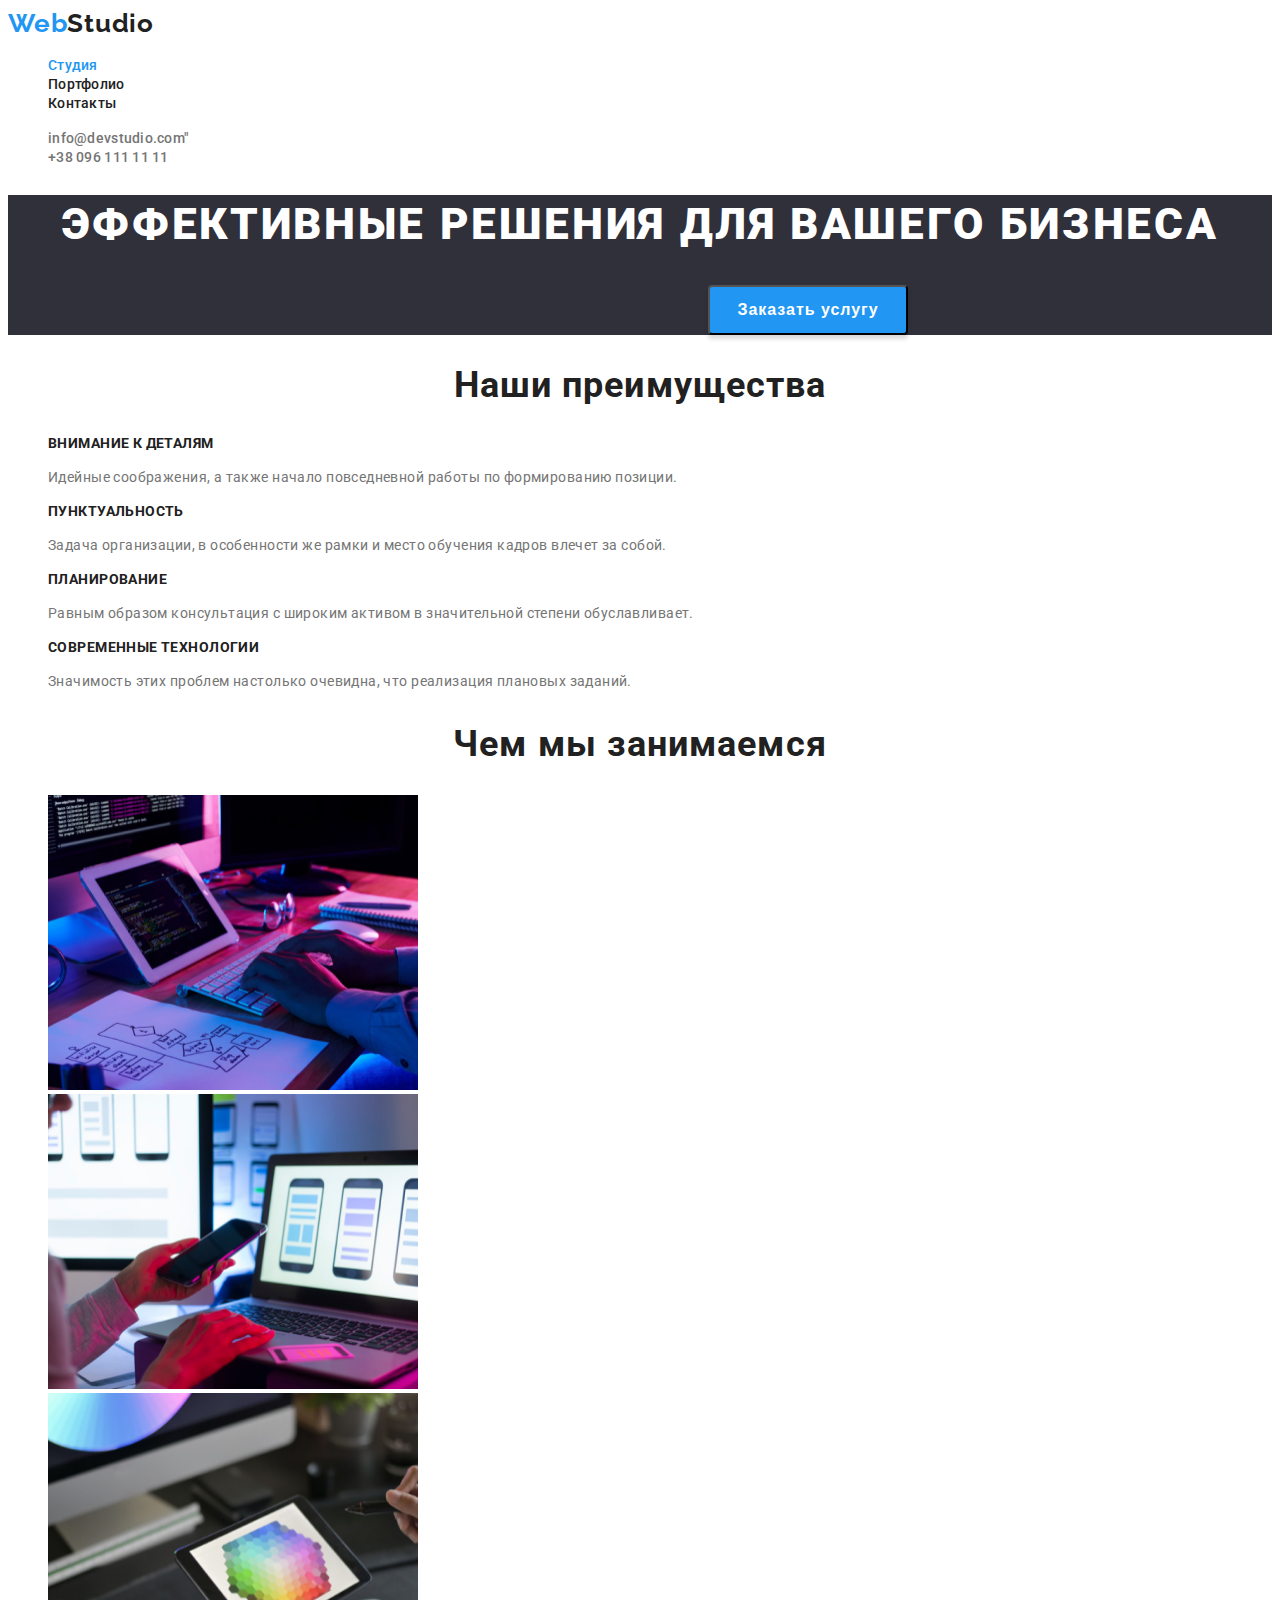
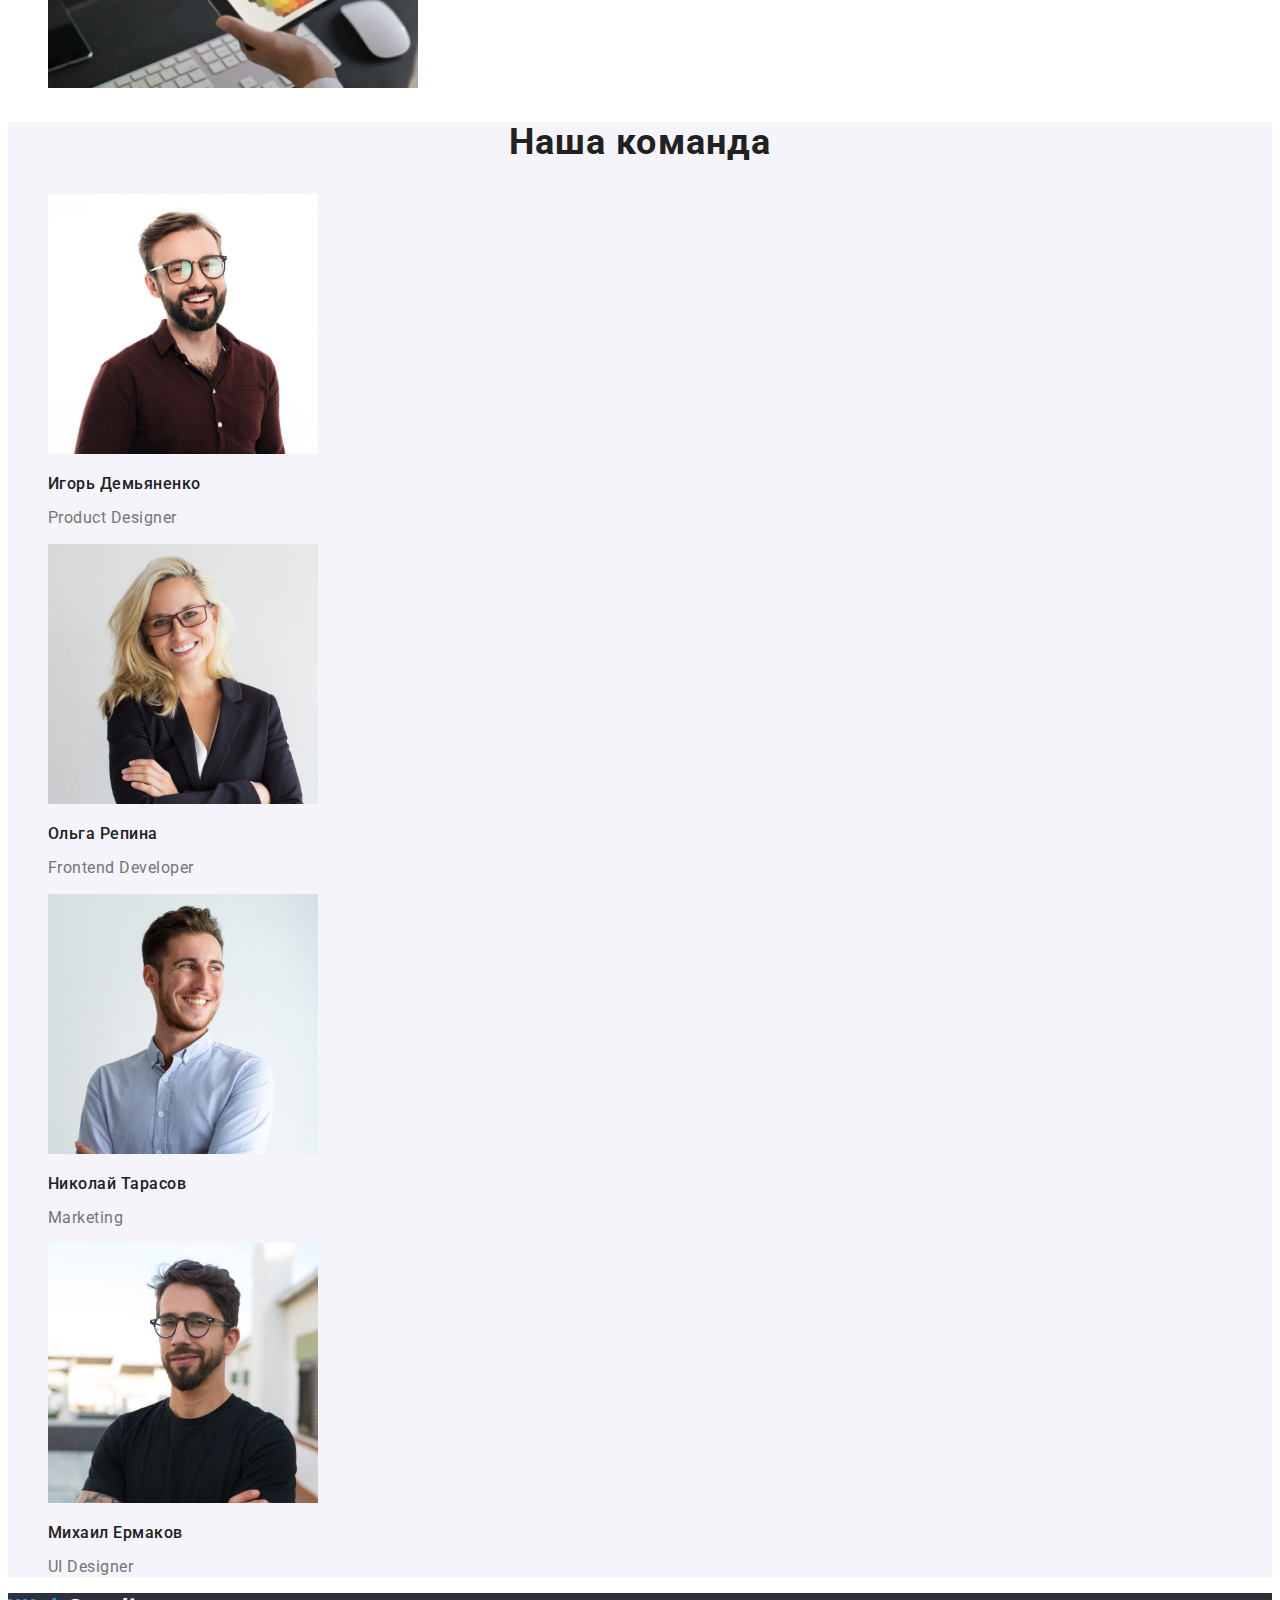
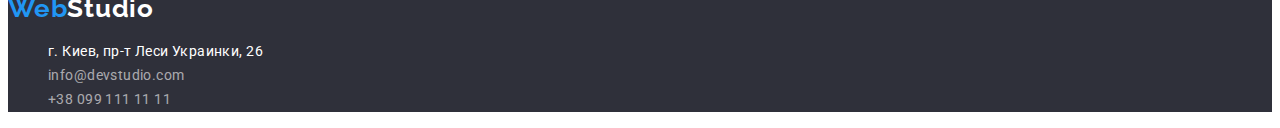
==== index.html @ 66d61d58 "first" ====
<!DOCTYPE html>
<html lang="ru">
<head>
    <meta charset="UTF-8">
    <meta http-equiv="X-UA-Compatible" content="IE=edge">
    <meta name="viewport" content="width=device-width, initial-scale=1.0">
    <title>Document</title>
    <link rel="preconnect" href="https://fonts.googleapis.com">
    <link rel="preconnect" href="https://fonts.gstatic.com" crossorigin>
    <link href="https://fonts.googleapis.com/css2?family=Raleway:wght@700&family=Roboto:wght@400;500;700;900&display=swap" rel="stylesheet">
    <link rel="stylesheet" href="./css/styles.css">
</head>
<body>
    <header class="header">
        <nav>
          <a class="link" href=""><span class="pre-logo">Web</span><span class="sub-logo">Studio</span></a>      
                 <ul class="list">
                     <li>
                         <a class="header-link link" href="./index.html"><span class="present-page">Студия</span></a>
                        </li>
                     <li>
                         <a class="header-link link" href="./portfolio.html">Портфолио</a>
                        </li>
                     <li>
                         <a class="header-link link" href="">Контакты</a>
                        </li>
                 </ul>
       </nav>
       <ul class="list">
           <li>
              <a class="info-link link" href="mailto:info@devstudio.com">info@devstudio.com"</a>
           </li>
           <li>
              <a class="info-link link" href="tel:+380961111111">+38 096 111 11 11</a>
           </li>
       </ul>
    </header>
    <main>
            <section class="hero">
                <h1 class="hero-title">Эффективные решения для вашего бизнеса</h1>
                <button class="main-button" type="button"><span class="button-text">Заказать услугу</span></button>
            </section>
            <section>
                <h2 class="main-title">Наши преимущества</h2>
                <ul class="list">
                    <li>
                        <h3 class="advantage-title">Внимание к деталям</h3>
                        <p class="advantage">Идейные соображения, а также начало повседневной работы по формированию позиции.</p>
                    </li>
                    <li>
                        <h3 class="advantage-title">Пунктуальность</h3>
                        <p class="advantage">Задача организации, в особенности же рамки и место обучения кадров влечет за собой.</p>
                    </li>
                    <li>
                        <h3 class="advantage-title">Планирование</h3>
                        <p class="advantage">Равным образом консультация с широким активом в значительной степени обуславливает.</p>
                    </li>
                    <li>
                        <h3 class="advantage-title">Современные технологии</h3>
                        <p class="advantage">Значимость этих проблем настолько очевидна, что реализация плановых заданий.</p>
                    </li>
                </ul>
            </section>
            <!--our work-->
            <section>
                <h2 class="main-title">Чем мы занимаемся</h2>
                <ul class="list">
                    <li>
                        <img src="./images/working1.png" alt="Наша робота" width="370" height="295">
                    </li>
                    <li>
                        <img src="./images/working2.png" alt="Наша робота" width="370" height="295">
                    </li>
                    <li>
                        <img src="./images/working3.png" alt="Наша робота" width="370" height="295">
                    </li>
                </ul> 
            </section>
            <!--our team-->
            <section class="team-part">
                <h2 class="main-title">Наша команда</h2>
                <ul class="list">
                    <li>
                        <img src="./images/team1.jpg" alt="Игорь Демьяненко" width="270" height="260">
                        <h3 class="team-title">Игорь Демьяненко</h3>
                        <p class="profession" lang="en">Product Designer</p>
                    </li>
                    <li>
                        <img src="./images/team2.jpg" alt="Ольга Репина"     width="270" height="260">
                        <h3 class="team-title">Ольга Репина</h3>
                        <p class="profession" lang="en">Frontend Developer</p>
                    </li>
                    <li>
                        <img src="./images/team3.jpg" alt="Николай Тарасов"  width="270" height="260">
                        <h3 class="team-title">Николай Тарасов</h3>
                        <p class="profession" lang="en">Marketing</p>
                    </li>
                    <li>
                        <img src="./images/team4.jpg" alt="Михаил Ермаков"   width="270" height="260">
                        <h3 class="team-title">Михаил Ермаков</h3>
                        <p class="profession" lang="en">UI Designer</p>
                    </li>
                </ul>
            </section>
    </main>
    <footer class="footer">
            <a class="link" href=""><span class="pre-logo">Web</span><span class="sub-logo-second">Studio</span></a>
            <address class="address">
                <ul class="list">
                    <li>
                        <a class="address-rout link" href="https://goo.gl/maps/BNxrX4DYjBoTdbWa7" target="_blank"  rel="noopener noreferrer">г. Киев, пр-т Леси Украинки, 26</a>
                    </li>
                    <li>
                        <a class="footer-info link" href="mailto:info@devstudio.com">info@devstudio.com</a>    
                    </li>
                    <li>
                        <a class="footer-info link" href="tel:+380991111111">+38 099 111 11 11</a>   
                    </li>
                </ul>
            </address>
    </footer>
</body>
</html>
---- css/styles.css ----
:root{
    --main-title-color: #ffffff;
    --secondary-title-color: #212121;
    --main-text-color: #757575;
    --accent-color: #2196F3;
}
body{
    font-family: 'Roboto', sans-serif;
}
.pre-logo{
font-family: Raleway;
font-weight: 700;
font-size: 26px;
line-height: 1.19;
letter-spacing: 0.03em;
color: var(--accent-color);
}
.sub-logo{
font-family: Raleway;
font-weight: 700;
font-size: 26px;
line-height: 1.19;
letter-spacing: 0.03em;
color: var(--secondary-title-color);
}
.sub-logo-second{
font-family: Raleway;
font-weight: 700;
font-size: 26px;
line-height: 1.19;
letter-spacing: 0.03em;
color: #ffffff;
}
.list{
    list-style: none;
}
.link{
    text-decoration: none;
}
.present-page{
    font-weight: 500;
    font-size: 14px;
    line-height: 1.14;
    letter-spacing: 0.02em;
    color: var(--accent-color);
}
.header-link{
font-weight: 500;
font-size: 14px;
line-height: 1.14;
letter-spacing: 0.02em;
color:var(--secondary-title-color);
}
.header-link:hover, 
.header-link:focus{
    color: var(--accent-color);
}
.info-link{
 color: var(--main-text-color);
 font-weight: 500;
 font-size: 14px;
 line-height: 1.14;
 letter-spacing: 0.02em; 
}
.info-link:hover,
.info-link:focus{
    color: var(--accent-color);
}
.hero{
    background-color: #2F303A;
}
.main-button{
    width: 200px;
    height: 50px;   
    margin-left: 700px;
    margin-right: 700px;    
    background: var(--accent-color);
    box-shadow: 0px 4px 4px rgba(0, 0, 0, 0.15);
    border-radius: 4px;
}
.button-text{
font-weight: 700;
font-size: 16px;
line-height: 1.87;
align-items: center;
text-align: center;
letter-spacing: 0.06em;
color: #ffffff;
}
.hero-title{
text-transform: uppercase;
text-align: center;
font-weight: 900;
font-size: 44px;
line-height: 1.36;
letter-spacing: 0.06em;
color: #FFFFFF;
}
.team-part{
    background-color: #F5F4FA;
}
.main-title{
text-align: center;
font-weight: 700;
font-size: 36px;
line-height: 1.16;
letter-spacing: 0.03em;
color: var(--secondary-title-color);
}
.advantage-title{
font-size: 14px;
line-height: 1.14;
letter-spacing: 0.03em;
text-transform: uppercase;
color: var(--secondary-title-color);
}
.advantage{
font-size: 14px;
line-height: 1.71;
letter-spacing: 0.03em;
color: var(--main-text-color);
}
.team-title{
font-weight: 500;
font-size: 16px;
line-height: 19px;
letter-spacing: 0.03em;
color:var(--secondary-title-color);
}
.profession{
font-size: 16px;
line-height: 1.18;
letter-spacing: 0.03em;
color: var(--main-text-color);
}
.address{
font-style: normal;    
}
.address-rout{
font-size: 14px;
line-height: 1.71;
letter-spacing: 0.03em;
color: #FFFFFF;
}
.footer-info{
font-size: 14px;
line-height: 1.71;
letter-spacing: 0.03em;
color: rgba(255, 255, 255, 0.6);
}
.footer{
    background-color: #2F303A;
}
.portfolio{
    background-color: #E5E5E5;;
}
.project-title{
font-weight: 700;
font-size: 18px;
line-height: 2;
letter-spacing: 0.06em;
color: var(--secondary-title-color);
}
.project-text{
font-size: 16px;
line-height: 1.87;
letter-spacing: 0.03em;
color: var(--main-text-color);
}
.btn
{
    background: #F5F4FA;
    border-radius: 4px;
}
.btn:hover,
.btn:focus{
    color: #FFFFFF;
    background: var(--accent-color);
    box-shadow: 0px 3px 1px rgba(0, 0, 0, 0.1), 0px 1px 2px rgba(0, 0, 0, 0.08), 0px 2px 2px rgba(0, 0, 0, 0.12);
    border-radius: 4px;
}
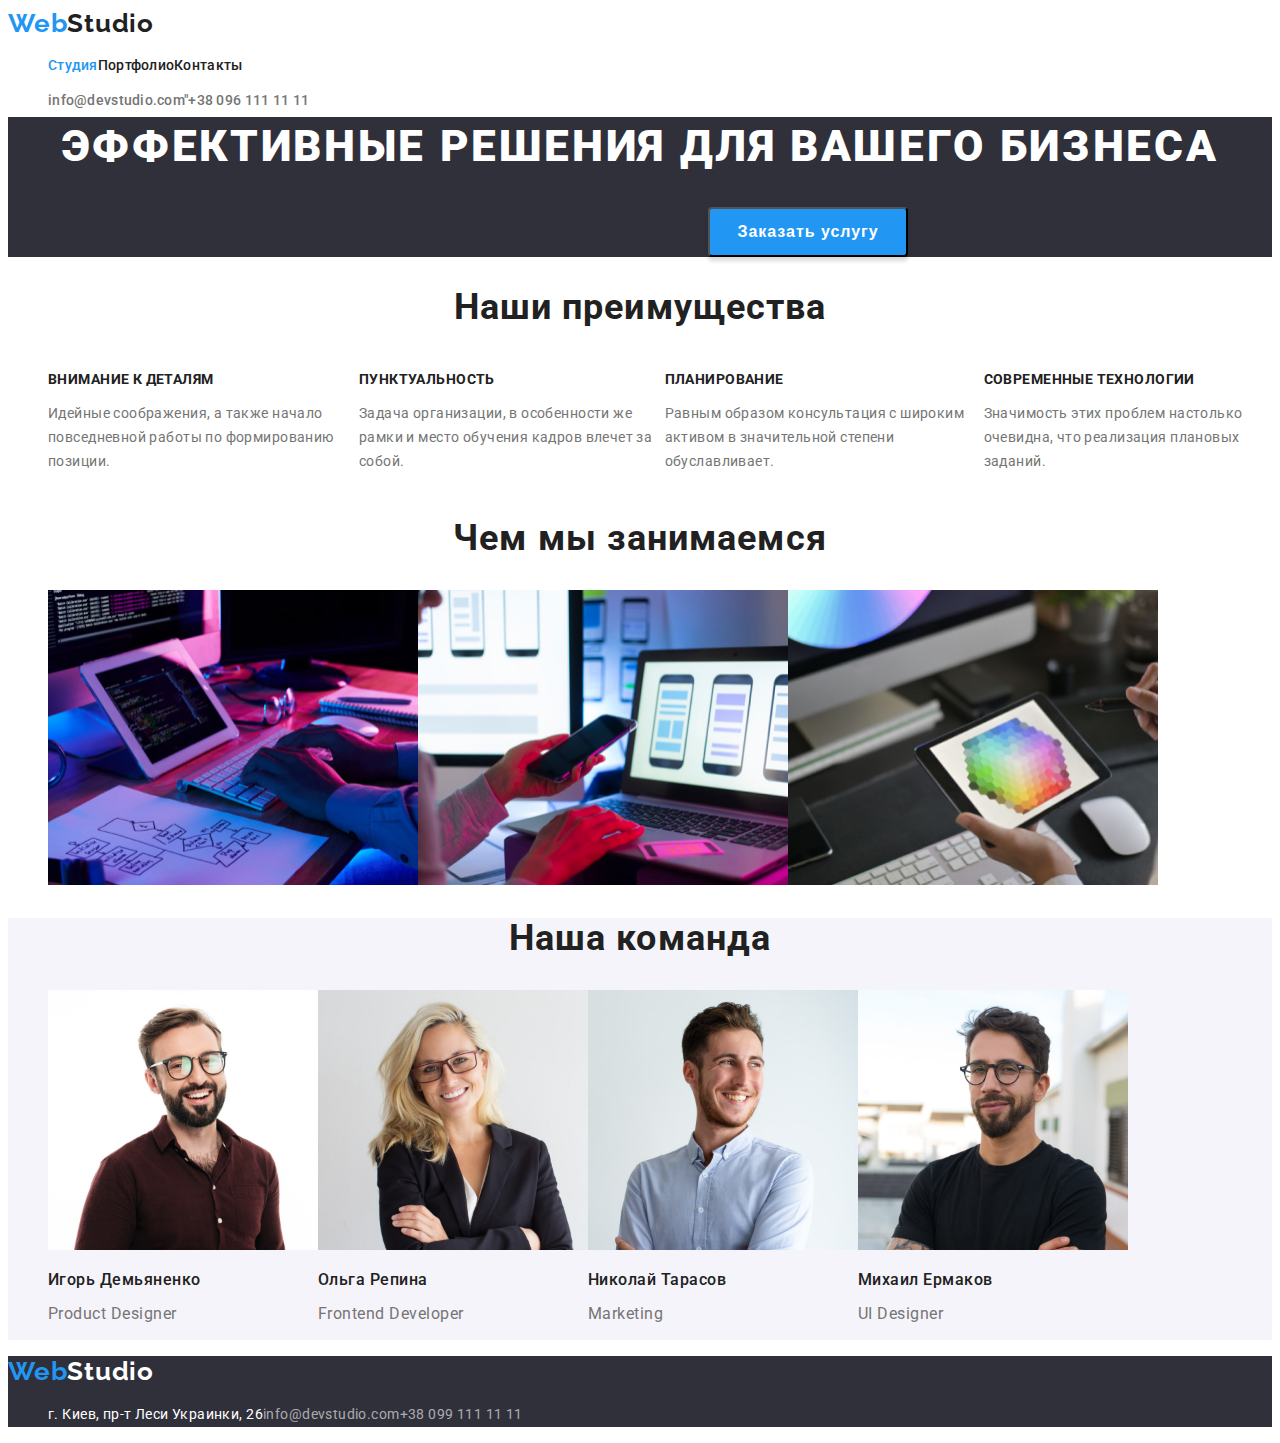
==== commit cde069be: "another one" ====
--- a/index.html
+++ b/index.html
@@ -5,6 +5,7 @@
     <meta http-equiv="X-UA-Compatible" content="IE=edge">
     <meta name="viewport" content="width=device-width, initial-scale=1.0">
     <title>Document</title>
+    <link rel="stylesheet" href="https://cdnjs.cloudflare.com/ajax/libs/modern-normalize/1.1.0/modern-normalize.min.css" integrity="sha512-wpPYUAdjBVSE4KJnH1VR1HeZfpl1ub8YT/NKx4PuQ5NmX2tKuGu6U/JRp5y+Y8XG2tV+wKQpNHVUX03MfMFn9Q==" crossorigin="anonymous" referrerpolicy="no-referrer" />
     <link rel="preconnect" href="https://fonts.googleapis.com">
     <link rel="preconnect" href="https://fonts.gstatic.com" crossorigin>
     <link href="https://fonts.googleapis.com/css2?family=Raleway:wght@700&family=Roboto:wght@400;500;700;900&display=swap" rel="stylesheet">
@@ -13,7 +14,7 @@
 <body>
     <header class="header">
         <nav>
-          <a class="link" href=""><span class="pre-logo">Web</span><span class="sub-logo">Studio</span></a>      
+          <a class="link logo" href=""><span class="pre-logo">Web</span><span class="sub-logo">Studio</span></a>      
                  <ul class="list">
                      <li>
                          <a class="header-link link" href="./index.html"><span class="present-page">Студия</span></a>
--- a/css/styles.css
+++ b/css/styles.css
@@ -4,8 +4,18 @@
     --main-text-color: #757575;
     --accent-color: #2196F3;
 }
+*{
+    box-sizing: border-box;
+}
 body{
     font-family: 'Roboto', sans-serif;
+}
+.header{
+    box-sizing: border-box;
+    width: 1600px;
+    height: 80px;
+}
+.logo{
 }
 .pre-logo{
 font-family: Raleway;
@@ -33,6 +43,7 @@
 }
 .list{
     list-style: none;
+    display: flex;
 }
 .link{
     text-decoration: none;
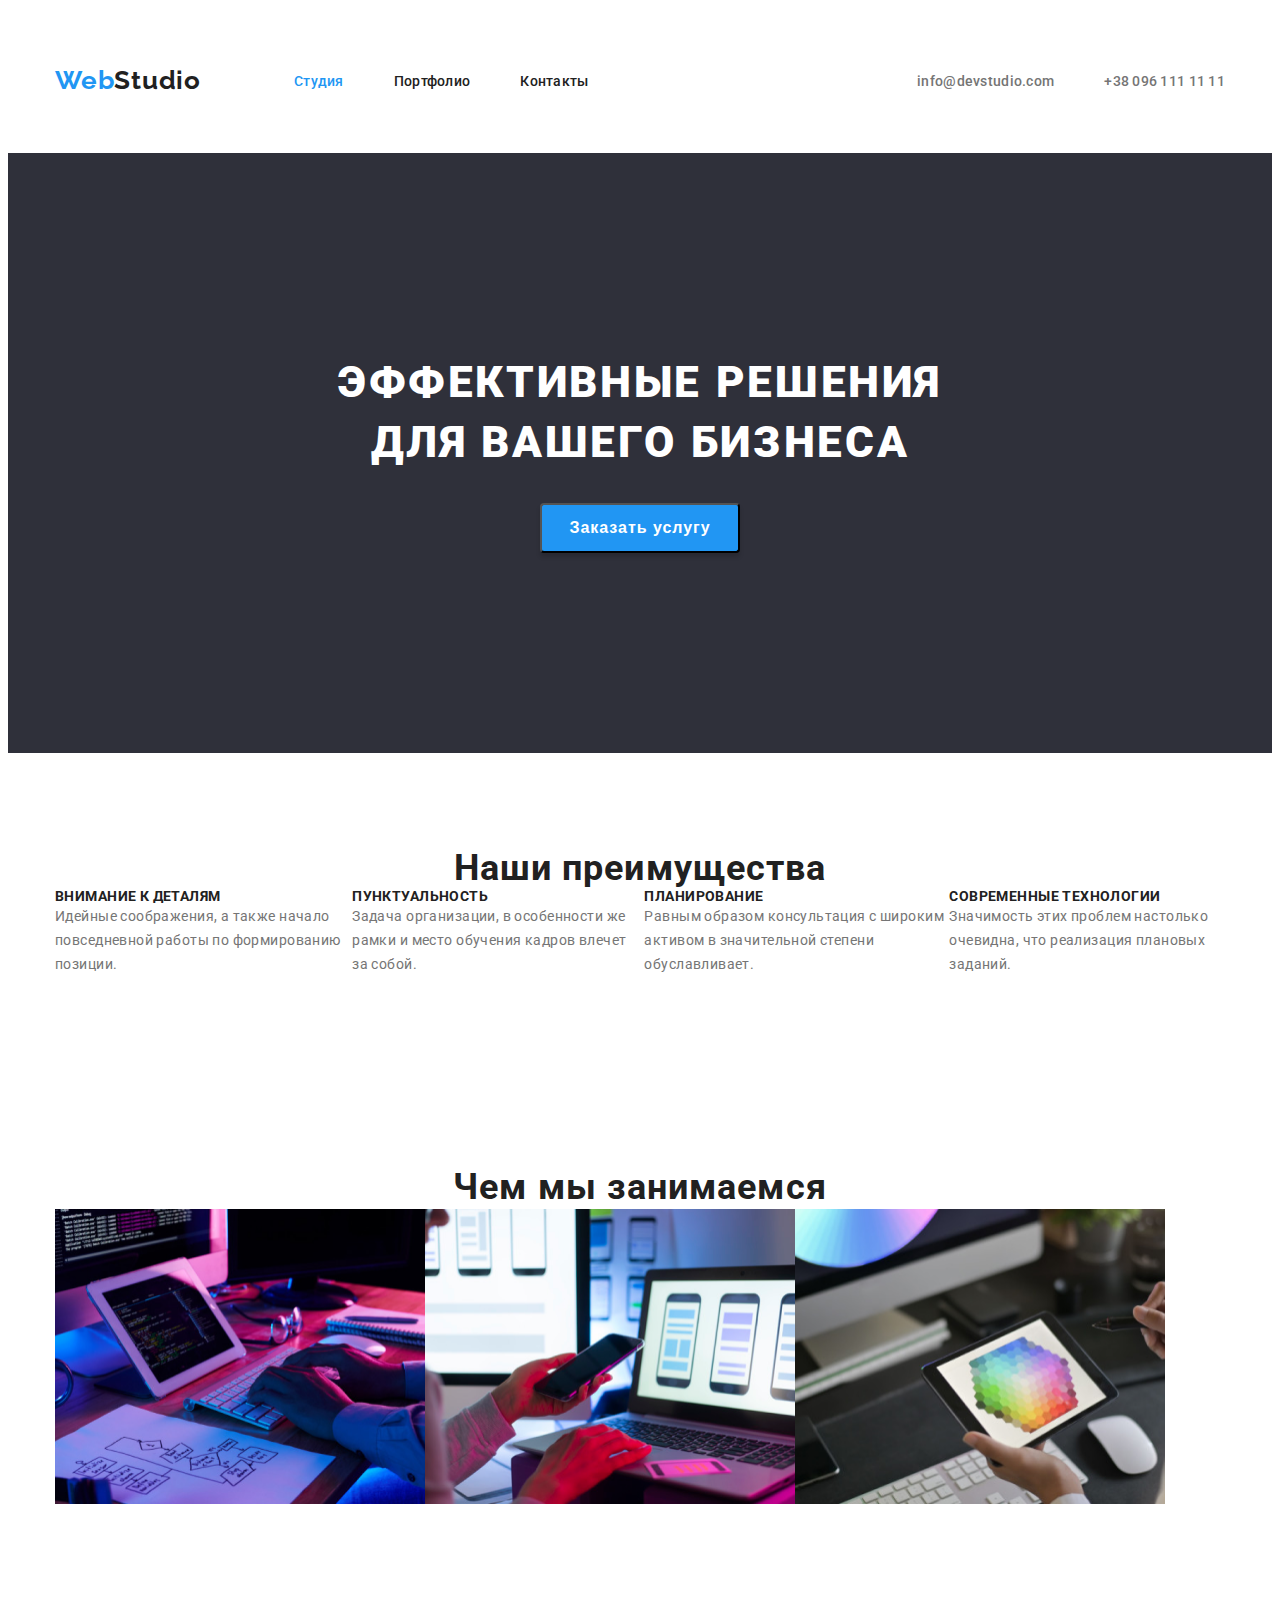
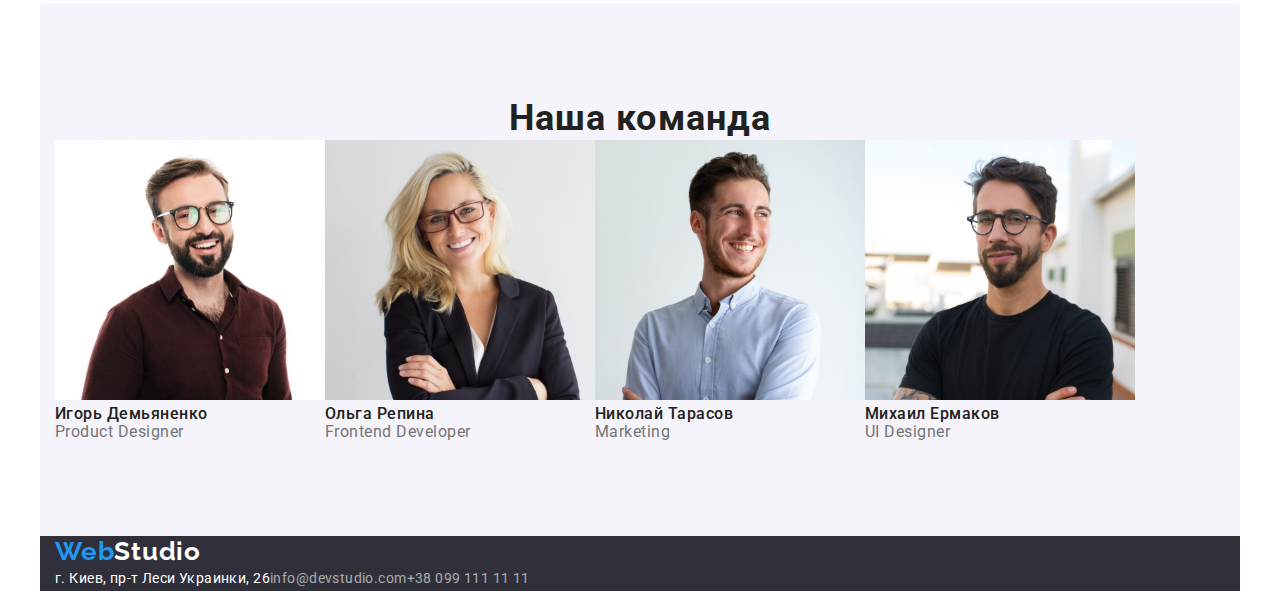
==== commit 33e0a018: "and another one" ====
--- a/index.html
+++ b/index.html
@@ -13,8 +13,10 @@
 </head>
 <body>
     <header class="header">
-        <nav>
-          <a class="link logo" href=""><span class="pre-logo">Web</span><span class="sub-logo">Studio</span></a>      
+        <div class="container">
+        <nav class="header-navigation">
+            <div class="header-section">
+             <a class="link logo" href=""><span class="pre-logo">Web</span><span class="sub-logo">Studio</span></a>              
                  <ul class="list">
                      <li>
                          <a class="header-link link" href="./index.html"><span class="present-page">Студия</span></a>
@@ -23,25 +25,29 @@
                          <a class="header-link link" href="./portfolio.html">Портфолио</a>
                         </li>
                      <li>
-                         <a class="header-link link" href="">Контакты</a>
+                         <a class=" header-link header-link-last link" href="">Контакты</a>
                         </li>
                  </ul>
+                </div>    
+                <ul class="list header-flex">
+                    <li>
+                        <a class="info-link link" href="mailto:info@devstudio.com">info@devstudio.com</a>
+                    </li>
+                    <li>
+                        <a class="info-link info-link-last link" href="tel:+380961111111">+38 096 111 11 11</a>
+                    </li>
+                </ul>
        </nav>
-       <ul class="list">
-           <li>
-              <a class="info-link link" href="mailto:info@devstudio.com">info@devstudio.com"</a>
-           </li>
-           <li>
-              <a class="info-link link" href="tel:+380961111111">+38 096 111 11 11</a>
-           </li>
-       </ul>
+    </div>
     </header>
     <main>
             <section class="hero">
+                <div class="hero-section">
                 <h1 class="hero-title">Эффективные решения для вашего бизнеса</h1>
                 <button class="main-button" type="button"><span class="button-text">Заказать услугу</span></button>
+            </div>
             </section>
-            <section>
+            <section class="section container">
                 <h2 class="main-title">Наши преимущества</h2>
                 <ul class="list">
                     <li>
@@ -63,7 +69,7 @@
                 </ul>
             </section>
             <!--our work-->
-            <section>
+            <section class="section container">
                 <h2 class="main-title">Чем мы занимаемся</h2>
                 <ul class="list">
                     <li>
@@ -78,7 +84,7 @@
                 </ul> 
             </section>
             <!--our team-->
-            <section class="team-part">
+            <section class="team-part section container">
                 <h2 class="main-title">Наша команда</h2>
                 <ul class="list">
                     <li>
@@ -104,7 +110,7 @@
                 </ul>
             </section>
     </main>
-    <footer class="footer">
+    <footer class="footer container">
             <a class="link" href=""><span class="pre-logo">Web</span><span class="sub-logo-second">Studio</span></a>
             <address class="address">
                 <ul class="list">
--- a/css/styles.css
+++ b/css/styles.css
@@ -10,12 +10,48 @@
 body{
     font-family: 'Roboto', sans-serif;
 }
-.header{
-    box-sizing: border-box;
-    width: 1600px;
-    height: 80px;
+p, h1, h2, h3, h4, h5, h6{
+    margin-top: 0;
+    margin-bottom: 0;
+}
+ul{
+    margin-top: 0;
+    margin-bottom: 0;
+    padding-left: 0;
+}
+.section{
+    padding-top: 95px;
+    padding-bottom: 95px;
+}
+.container{
+    width: 1200px;
+    padding-left: 15px;
+    padding-right: 15px;
+    margin: 0 auto;
+}
+.header .container{
+    display: flex;
+    align-items: center;
+}
+.header-section{
+    align-items: center;
+    display: flex;
+    justify-content: space-between;
+    padding-top: 32px;
+    padding-bottom: 32px;
+}
+.header{    
+}
+.header-navigation{
+    display: flex;
+    align-items: center;
+    justify-content: space-between;
+    width: 100%;
 }
 .logo{
+    margin-right: 93px;
+    margin-top: 25px;
+    margin-bottom: 25px;
 }
 .pre-logo{
 font-family: Raleway;
@@ -47,6 +83,7 @@
 }
 .link{
     text-decoration: none;
+    
 }
 .present-page{
     font-weight: 500;
@@ -61,6 +98,10 @@
 line-height: 1.14;
 letter-spacing: 0.02em;
 color:var(--secondary-title-color);
+margin-right: 50px;
+}
+.header-link-last{
+    margin-right: 0;
 }
 .header-link:hover, 
 .header-link:focus{
@@ -71,14 +112,27 @@
  font-weight: 500;
  font-size: 14px;
  line-height: 1.14;
- letter-spacing: 0.02em; 
+ letter-spacing: 0.02em;
+ margin-right: 50px; 
+}
+.info-link-last{
+    margin-right: 0;
 }
 .info-link:hover,
 .info-link:focus{
     color: var(--accent-color);
 }
 .hero{
+    max-width: 1600px;
+    margin: 0 auto;
     background-color: #2F303A;
+}
+.hero-section{
+    display: flex;
+    flex-direction: column;
+    align-items: center;
+    padding-top: 200px;
+    padding-bottom: 200px;
 }
 .main-button{
     width: 200px;
@@ -93,13 +147,14 @@
 font-weight: 700;
 font-size: 16px;
 line-height: 1.87;
-align-items: center;
 text-align: center;
 letter-spacing: 0.06em;
 color: #ffffff;
 }
 .hero-title{
-text-transform: uppercase;
+margin-bottom: 30px;
+max-width: 700px;
+text-transform: uppercase; 
 text-align: center;
 font-weight: 900;
 font-size: 44px;
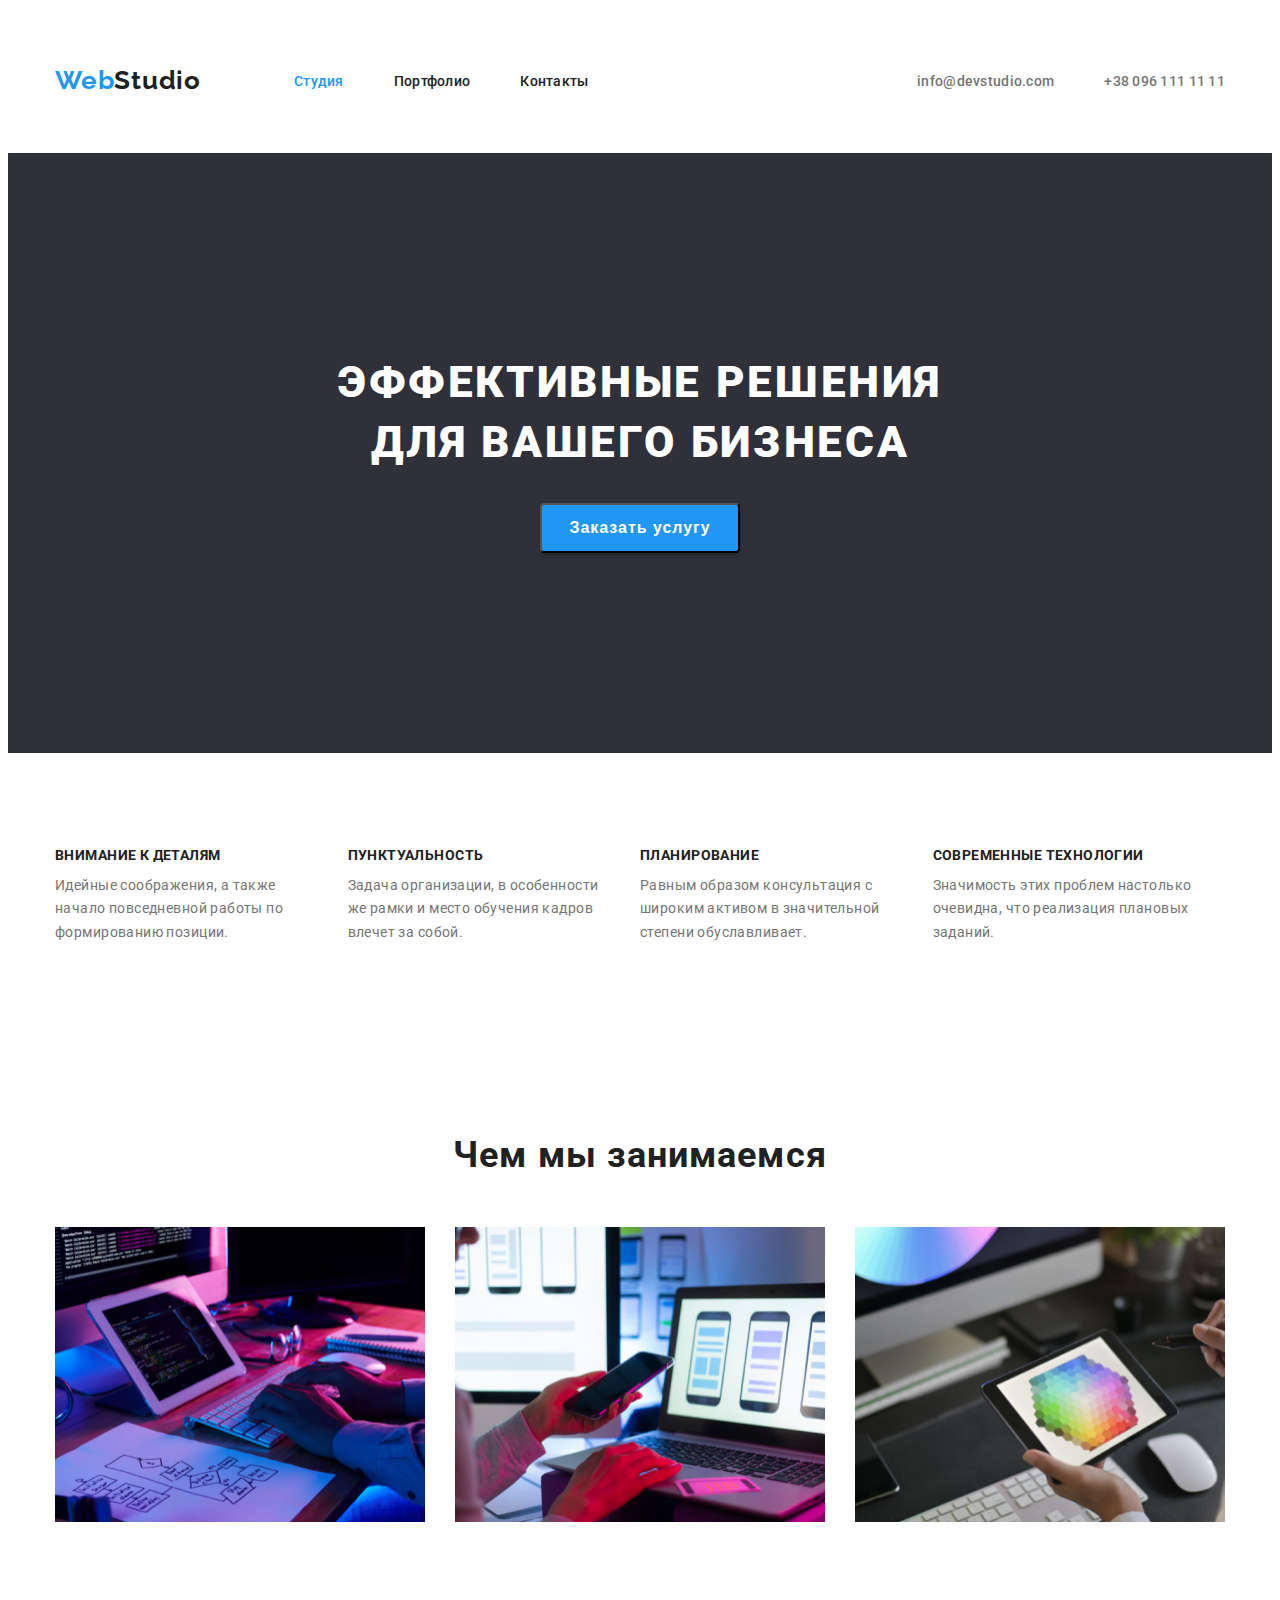
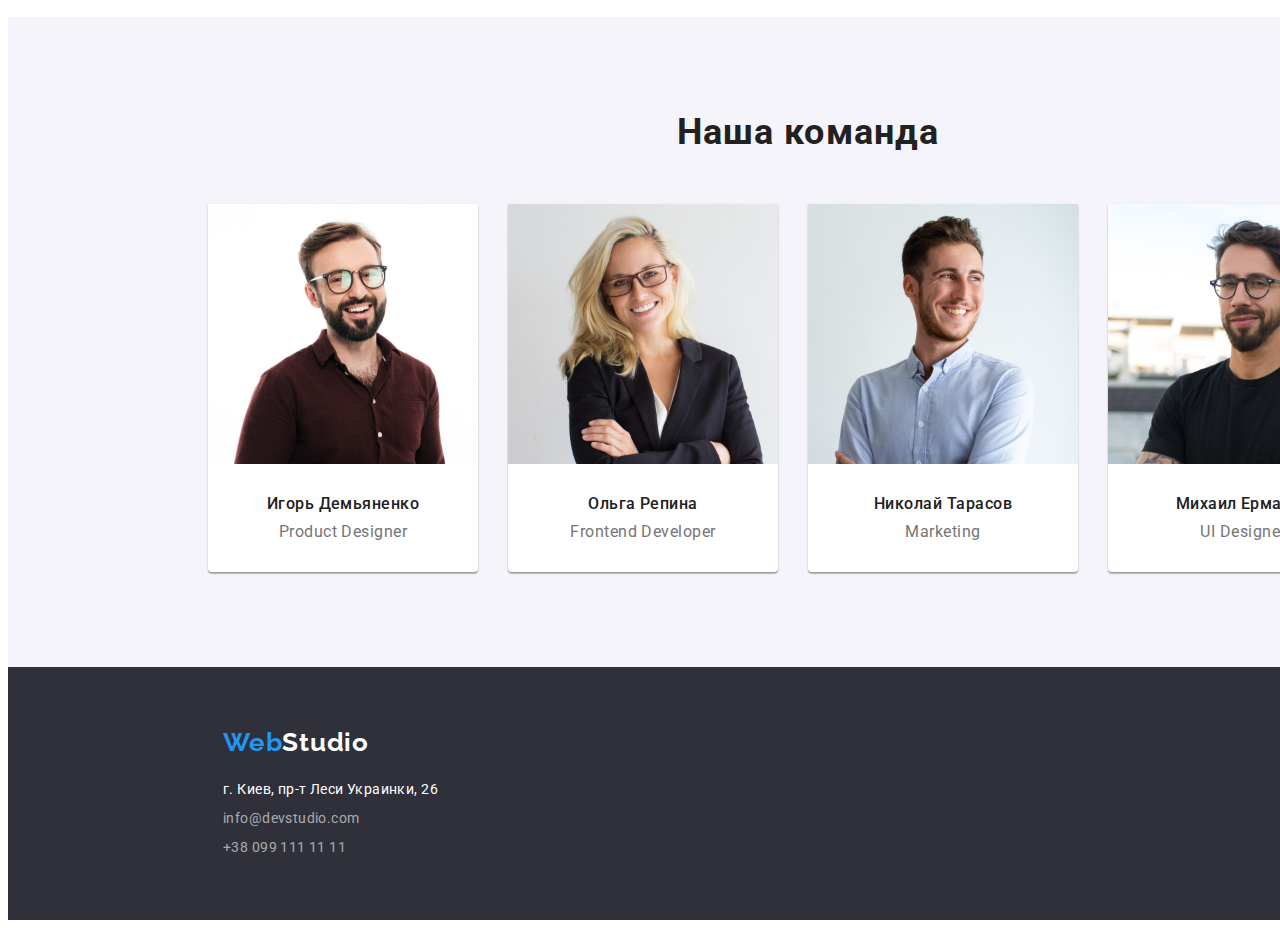
==== commit 40b205a3: "and another one" ====
--- a/index.html
+++ b/index.html
@@ -48,7 +48,7 @@
             </div>
             </section>
             <section class="section container">
-                <h2 class="main-title">Наши преимущества</h2>
+                <!-- <h2 class="main-title">Наши преимущества</h2> -->
                 <ul class="list">
                     <li>
                         <h3 class="advantage-title">Внимание к деталям</h3>
@@ -70,13 +70,13 @@
             </section>
             <!--our work-->
             <section class="section container">
-                <h2 class="main-title">Чем мы занимаемся</h2>
-                <ul class="list">
+                <h2 class="main-title work-title">Чем мы занимаемся</h2>
+                <ul class="list work-list">
                     <li>
-                        <img src="./images/working1.png" alt="Наша робота" width="370" height="295">
+                        <img  src="./images/working1.png" alt="Наша робота" width="370" height="295">
                     </li>
                     <li>
-                        <img src="./images/working2.png" alt="Наша робота" width="370" height="295">
+                        <img  src="./images/working2.png" alt="Наша робота" width="370" height="295">
                     </li>
                     <li>
                         <img src="./images/working3.png" alt="Наша робота" width="370" height="295">
@@ -84,25 +84,25 @@
                 </ul> 
             </section>
             <!--our team-->
-            <section class="team-part section container">
+            <section class="team-part section ">
                 <h2 class="main-title">Наша команда</h2>
-                <ul class="list">
-                    <li>
+                <ul class="list team-list">                    
+                    <li class="team-card">
                         <img src="./images/team1.jpg" alt="Игорь Демьяненко" width="270" height="260">
                         <h3 class="team-title">Игорь Демьяненко</h3>
                         <p class="profession" lang="en">Product Designer</p>
                     </li>
-                    <li>
+                    <li class="team-card">
                         <img src="./images/team2.jpg" alt="Ольга Репина"     width="270" height="260">
                         <h3 class="team-title">Ольга Репина</h3>
                         <p class="profession" lang="en">Frontend Developer</p>
                     </li>
-                    <li>
+                    <li class="team-card">
                         <img src="./images/team3.jpg" alt="Николай Тарасов"  width="270" height="260">
                         <h3 class="team-title">Николай Тарасов</h3>
                         <p class="profession" lang="en">Marketing</p>
                     </li>
-                    <li>
+                    <li class="team-card">
                         <img src="./images/team4.jpg" alt="Михаил Ермаков"   width="270" height="260">
                         <h3 class="team-title">Михаил Ермаков</h3>
                         <p class="profession" lang="en">UI Designer</p>
@@ -110,10 +110,10 @@
                 </ul>
             </section>
     </main>
-    <footer class="footer container">
-            <a class="link" href=""><span class="pre-logo">Web</span><span class="sub-logo-second">Studio</span></a>
+    <footer class="footer footer-section">
+            <a class="link footer-logo" href=""><span class="pre-logo">Web</span><span class="sub-logo-second">Studio</span></a>
             <address class="address">
-                <ul class="list">
+                <ul class="footer-list">
                     <li>
                         <a class="address-rout link" href="https://goo.gl/maps/BNxrX4DYjBoTdbWa7" target="_blank"  rel="noopener noreferrer">г. Киев, пр-т Леси Украинки, 26</a>
                     </li>
--- a/css/styles.css
+++ b/css/styles.css
@@ -7,6 +7,9 @@
 *{
     box-sizing: border-box;
 }
+img{
+    display: block;
+}
 body{
     font-family: 'Roboto', sans-serif;
 }
@@ -23,12 +26,47 @@
     padding-top: 95px;
     padding-bottom: 95px;
 }
+.footer-section{
+    padding-top: 60px;
+    padding-bottom: 60px;
+    width: 1600px;
+    margin: 0 auto;
+}
 .container{
     width: 1200px;
     padding-left: 15px;
     padding-right: 15px;
     margin: 0 auto;
 }
+.portfolio-container{
+    width: 1200px;
+    padding-left: 15px;
+    padding-right: 15px;
+    margin: 0 auto;
+}
+.portfolio-navigation{
+    display: flex;
+    align-items: center;
+    width: 100%;
+    justify-content: space-between; 
+}
+.portfolio-wrapper
+{
+    display: flex;
+}
+.portfolio-logo{
+    margin-right: 93px; 
+}
+.navigation-list{
+    align-items: center;
+}
+.button-list{
+    margin-bottom: 50px;
+    justify-content: center;
+}
+.portfolio-list{
+    flex-wrap: wrap;
+}
 .header .container{
     display: flex;
     align-items: center;
@@ -80,6 +118,18 @@
 .list{
     list-style: none;
     display: flex;
+}
+.footer-list{
+    height: 82px;
+    margin-top: 20px;
+    margin-left: 215px;
+    list-style: none;
+    display: flex;
+    flex-direction: column;
+    justify-content: space-between;
+}
+.footer-logo{
+    margin-left: 215px;
 }
 .link{
     text-decoration: none;
@@ -163,7 +213,9 @@
 color: #FFFFFF;
 }
 .team-part{
-    background-color: #F5F4FA;
+    width: 1600px;
+    margin: 0 auto;
+    background-color: #F5F4FA;;
 }
 .main-title{
 text-align: center;
@@ -181,19 +233,71 @@
 color: var(--secondary-title-color);
 }
 .advantage{
+margin-right: 30px;
+margin-top: 10px;
+max-width: 270px;
 font-size: 14px;
 line-height: 1.71;
 letter-spacing: 0.03em;
 color: var(--main-text-color);
 }
 .team-title{
+margin-top: 30px;
+margin-bottom: 10px;
 font-weight: 500;
 font-size: 16px;
 line-height: 19px;
 letter-spacing: 0.03em;
 color:var(--secondary-title-color);
 }
+.work-list{
+ width: 100%;
+ justify-content: space-between;
+}
+.work-title{
+margin-bottom: 50px;
+}
+.team-list{
+width: 100%;
+display: flex;
+justify-content: center;
+margin-top: 50px;
+}
+.team-card{
+width: 100%;
+max-width: 270px;
+display: flex;
+flex-direction: column;
+align-items: center;
+margin-right: 30px;      
+background: #FFFFFF;
+box-shadow: 0px 1px 3px rgba(0, 0, 0, 0.12), 0px 1px 1px rgba(0, 0, 0, 0.14), 0px 2px 1px rgba(0, 0, 0, 0.2);
+border-radius: 0px 0px 4px 4px;
+}
+.portfolio-list{
+width: 100%;
+display: flex;
+justify-content: center;
+}
+.portfolio-card{
+width: 100%;
+max-width: 370px;
+display: flex;
+flex-direction: column;
+align-items: left;
+margin-right: 30px;
+margin-bottom: 30px;
+background: #FFFFFF;
+border: 1px solid #EEEEEE;
+}
+.portfolio-card:nth-child(3n){
+    margin-right: 0;
+}
+.card-text{
+    padding-left: 24px;
+}
 .profession{
+margin-bottom: 30px;
 font-size: 16px;
 line-height: 1.18;
 letter-spacing: 0.03em;
@@ -218,7 +322,7 @@
     background-color: #2F303A;
 }
 .portfolio{
-    background-color: #E5E5E5;;
+   
 }
 .project-title{
 font-weight: 700;
@@ -235,8 +339,11 @@
 }
 .btn
 {
+    margin-right: 8px;
     background: #F5F4FA;
     border-radius: 4px;
+    padding: 6px 22px;
+    border: none;
 }
 .btn:hover,
 .btn:focus{
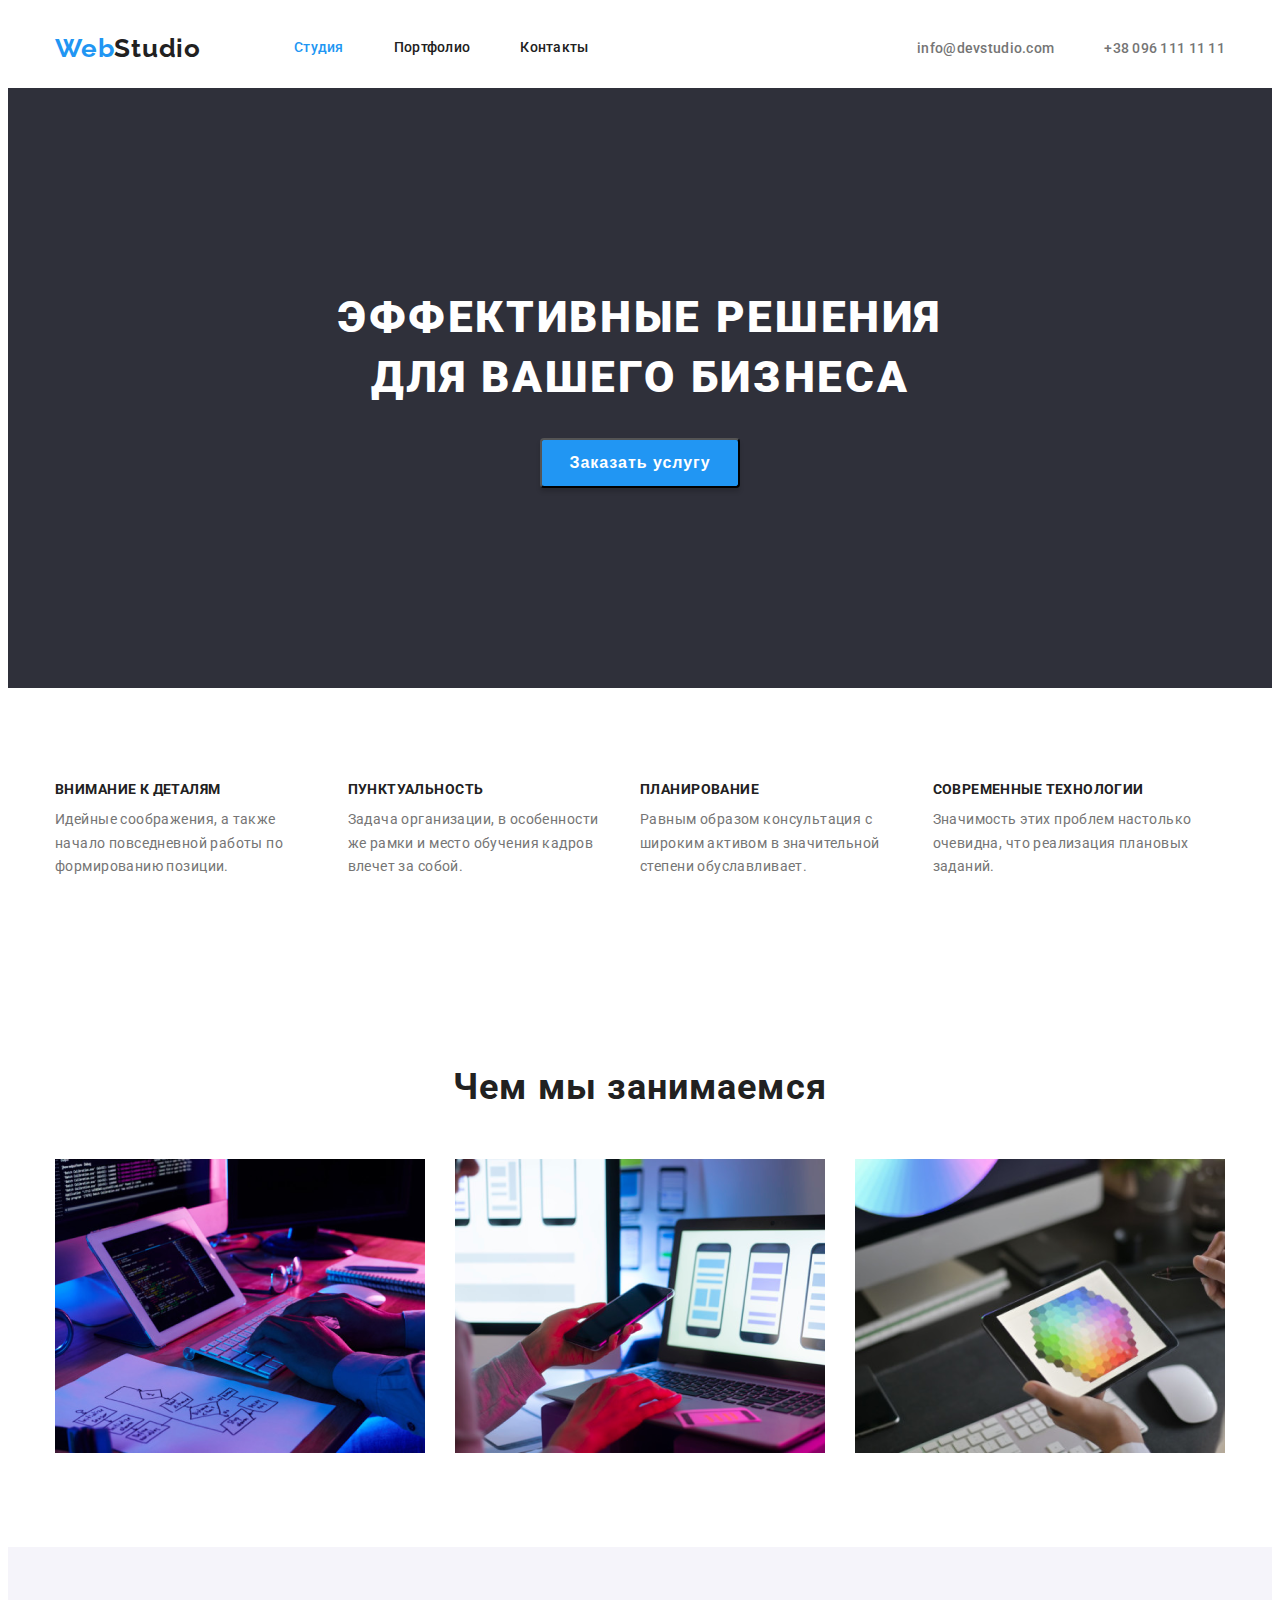
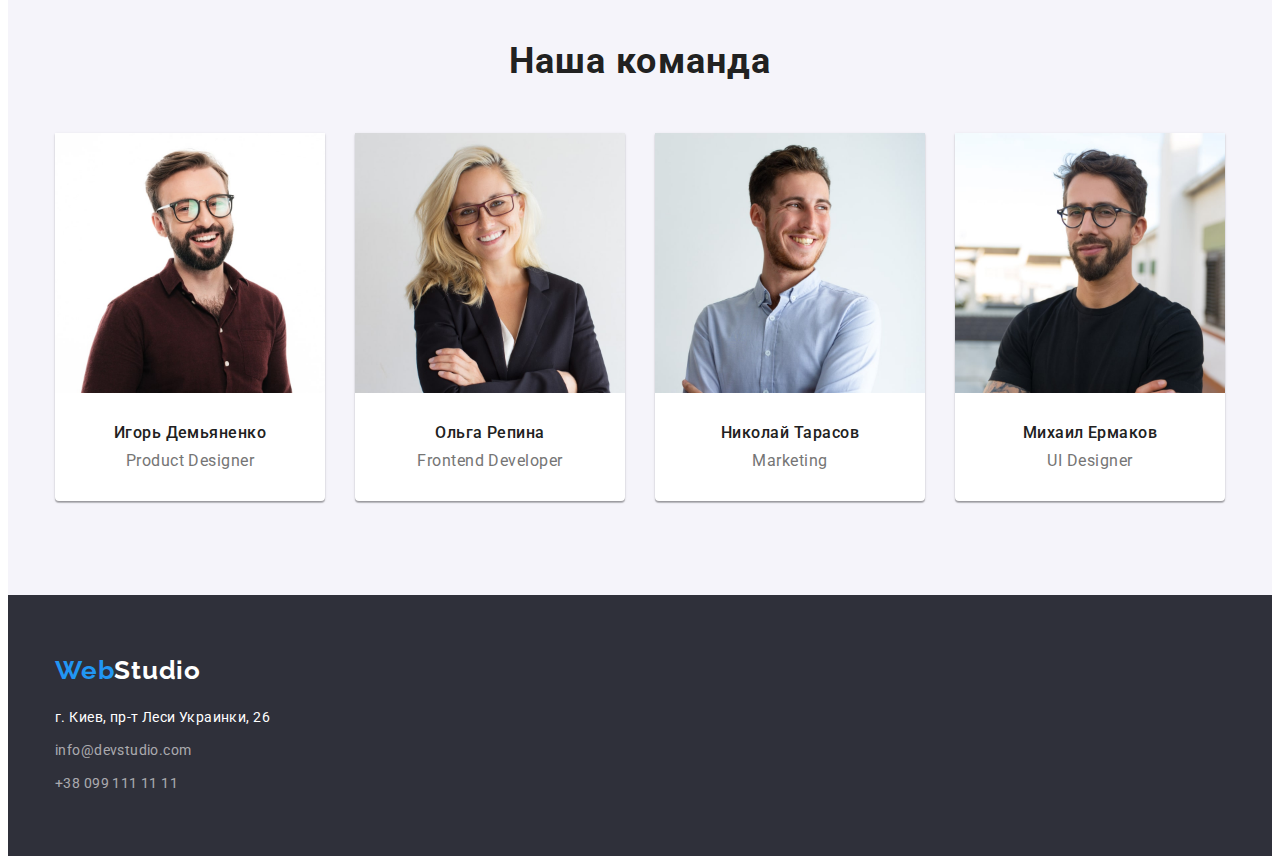
==== commit fb660945: "and another one" ====
--- a/index.html
+++ b/index.html
@@ -17,114 +17,128 @@
         <nav class="header-navigation">
             <div class="header-section">
              <a class="link logo" href=""><span class="pre-logo">Web</span><span class="sub-logo">Studio</span></a>              
-                 <ul class="list">
-                     <li>
+                 <ul class="navigation-list">
+                     <li class="navigation-item">
                          <a class="header-link link" href="./index.html"><span class="present-page">Студия</span></a>
                         </li>
-                     <li>
+                     <li class="navigation-item">
                          <a class="header-link link" href="./portfolio.html">Портфолио</a>
                         </li>
-                     <li>
+                     <li class="navigation-item">
                          <a class=" header-link header-link-last link" href="">Контакты</a>
                         </li>
                  </ul>
-                </div>    
-                <ul class="list header-flex">
-                    <li>
-                        <a class="info-link link" href="mailto:info@devstudio.com">info@devstudio.com</a>
+                </nav>                    
+                <ul class="list contacts-list">
+                    <li class="contacts-item">
+                        <a class="contacts-link link" href="mailto:info@devstudio.com">info@devstudio.com</a>
                     </li>
-                    <li>
-                        <a class="info-link info-link-last link" href="tel:+380961111111">+38 096 111 11 11</a>
+                    <li class="contacts-item contacts-link-last">
+                        <a class="contacts-link link" href="tel:+380961111111">+38 096 111 11 11</a>
                     </li>
-                </ul>
-       </nav>
-    </div>
+                </ul>                          
     </header>
     <main>
             <section class="hero">
-                <div class="hero-section">
+                <div class="container">
                 <h1 class="hero-title">Эффективные решения для вашего бизнеса</h1>
                 <button class="main-button" type="button"><span class="button-text">Заказать услугу</span></button>
             </div>
             </section>
-            <section class="section container">
+            <section class="section">
+                <div class="container">
                 <!-- <h2 class="main-title">Наши преимущества</h2> -->
-                <ul class="list">
-                    <li>
+                <ul class="list advantage-list">
+                    <li class="advantage-item">
                         <h3 class="advantage-title">Внимание к деталям</h3>
-                        <p class="advantage">Идейные соображения, а также начало повседневной работы по формированию позиции.</p>
+                        <p class="advantage-text">Идейные соображения, а также начало повседневной работы по формированию позиции.</p>
                     </li>
-                    <li>
+                    <li class="advantage-item">
                         <h3 class="advantage-title">Пунктуальность</h3>
-                        <p class="advantage">Задача организации, в особенности же рамки и место обучения кадров влечет за собой.</p>
+                        <p class="advantage-text">Задача организации, в особенности же рамки и место обучения кадров влечет за собой.</p>
                     </li>
-                    <li>
+                    <li class="advantage-item">
                         <h3 class="advantage-title">Планирование</h3>
-                        <p class="advantage">Равным образом консультация с широким активом в значительной степени обуславливает.</p>
+                        <p class="advantage-text">Равным образом консультация с широким активом в значительной степени обуславливает.</p>
                     </li>
-                    <li>
+                    <li class="advantage-item">
                         <h3 class="advantage-title">Современные технологии</h3>
-                        <p class="advantage">Значимость этих проблем настолько очевидна, что реализация плановых заданий.</p>
+                        <p class="advantage-text">Значимость этих проблем настолько очевидна, что реализация плановых заданий.</p>
                     </li>
                 </ul>
+            </div>
             </section>
             <!--our work-->
-            <section class="section container">
+            <section class="section">
+                <div class="container">
                 <h2 class="main-title work-title">Чем мы занимаемся</h2>
-                <ul class="list work-list">
-                    <li>
+                <ul class="work-list">
+                    <li class="work-item">
                         <img  src="./images/working1.png" alt="Наша робота" width="370" height="295">
                     </li>
-                    <li>
+                    <li class="work-item">
                         <img  src="./images/working2.png" alt="Наша робота" width="370" height="295">
                     </li>
-                    <li>
+                    <li class="work-item">
                         <img src="./images/working3.png" alt="Наша робота" width="370" height="295">
                     </li>
-                </ul> 
+                </ul>
+            </div> 
             </section>
             <!--our team-->
-            <section class="team-part section ">
+            <section class="team-part section">
+                <div class="container">               
                 <h2 class="main-title">Наша команда</h2>
                 <ul class="list team-list">                    
                     <li class="team-card">
                         <img src="./images/team1.jpg" alt="Игорь Демьяненко" width="270" height="260">
+                        <div class="team-card-list">
                         <h3 class="team-title">Игорь Демьяненко</h3>
                         <p class="profession" lang="en">Product Designer</p>
+                         </div>
                     </li>
                     <li class="team-card">
                         <img src="./images/team2.jpg" alt="Ольга Репина"     width="270" height="260">
+                        <div class="team-card-list">
                         <h3 class="team-title">Ольга Репина</h3>
                         <p class="profession" lang="en">Frontend Developer</p>
+                        </div>
                     </li>
                     <li class="team-card">
                         <img src="./images/team3.jpg" alt="Николай Тарасов"  width="270" height="260">
+                        <div class="team-card-list">
                         <h3 class="team-title">Николай Тарасов</h3>
                         <p class="profession" lang="en">Marketing</p>
+                        </div>
                     </li>
-                    <li class="team-card">
+                    <li class="team-card-last">
                         <img src="./images/team4.jpg" alt="Михаил Ермаков"   width="270" height="260">
+                        <div class="team-card-list">
                         <h3 class="team-title">Михаил Ермаков</h3>
                         <p class="profession" lang="en">UI Designer</p>
+                        </div>
                     </li>
                 </ul>
+            </div>
             </section>
     </main>
-    <footer class="footer footer-section">
+    <footer class="footer">
+        <div class="container">
             <a class="link footer-logo" href=""><span class="pre-logo">Web</span><span class="sub-logo-second">Studio</span></a>
             <address class="address">
                 <ul class="footer-list">
-                    <li>
+                    <li class="footer-item">
                         <a class="address-rout link" href="https://goo.gl/maps/BNxrX4DYjBoTdbWa7" target="_blank"  rel="noopener noreferrer">г. Киев, пр-т Леси Украинки, 26</a>
                     </li>
-                    <li>
+                    <li class="footer-item">
                         <a class="footer-info link" href="mailto:info@devstudio.com">info@devstudio.com</a>    
                     </li>
-                    <li>
+                    <li class="footer-item-last">
                         <a class="footer-info link" href="tel:+380991111111">+38 099 111 11 11</a>   
                     </li>
                 </ul>
             </address>
+        </div>
     </footer>
 </body>
 </html>--- a/css/styles.css
+++ b/css/styles.css
@@ -8,6 +8,8 @@
     box-sizing: border-box;
 }
 img{
+    height: auto;
+    width: 100%;
     display: block;
 }
 body{
@@ -18,19 +20,14 @@
     margin-bottom: 0;
 }
 ul{
+    list-style: none;
     margin-top: 0;
     margin-bottom: 0;
     padding-left: 0;
 }
 .section{
-    padding-top: 95px;
-    padding-bottom: 95px;
-}
-.footer-section{
-    padding-top: 60px;
-    padding-bottom: 60px;
-    width: 1600px;
-    margin: 0 auto;
+    padding-top: 94px;
+    padding-bottom: 94px;
 }
 .container{
     width: 1200px;
@@ -58,7 +55,9 @@
     margin-right: 93px; 
 }
 .navigation-list{
-    align-items: center;
+    display: flex;
+    list-style: none;
+    /* align-items: center; */
 }
 .button-list{
     margin-bottom: 50px;
@@ -66,6 +65,7 @@
 }
 .portfolio-list{
     flex-wrap: wrap;
+    display: flex;
 }
 .header .container{
     display: flex;
@@ -75,21 +75,26 @@
     align-items: center;
     display: flex;
     justify-content: space-between;
-    padding-top: 32px;
-    padding-bottom: 32px;
-}
-.header{    
-}
-.header-navigation{
-    display: flex;
+
+}
+.header{
+    border-bottom: 1px;    
+}
+.portfolio-navigation-list{
     align-items: center;
-    justify-content: space-between;
-    width: 100%;
+    list-style: none;
+}
+.contacts-list{
+    margin-left: auto;
+}
+.navigation-item{
+margin-right: 50px;
+}
+.contacts-item{
+margin-right: 50px; 
 }
 .logo{
     margin-right: 93px;
-    margin-top: 25px;
-    margin-bottom: 25px;
 }
 .pre-logo{
 font-family: Raleway;
@@ -119,17 +124,11 @@
     list-style: none;
     display: flex;
 }
-.footer-list{
-    height: 82px;
-    margin-top: 20px;
-    margin-left: 215px;
-    list-style: none;
-    display: flex;
-    flex-direction: column;
-    justify-content: space-between;
-}
-.footer-logo{
-    margin-left: 215px;
+.footer-item{
+    margin-bottom: 9px;
+}
+.footer-item-last{
+    margin-bottom: 0;
 }
 .link{
     text-decoration: none;
@@ -143,55 +142,55 @@
     color: var(--accent-color);
 }
 .header-link{
+display: block;
+padding: 32px 0;
 font-weight: 500;
 font-size: 14px;
 line-height: 1.14;
 letter-spacing: 0.02em;
 color:var(--secondary-title-color);
-margin-right: 50px;
 }
 .header-link-last{
-    margin-right: 0;
+margin-right: 0;
 }
 .header-link:hover, 
 .header-link:focus{
-    color: var(--accent-color);
-}
-.info-link{
+color: var(--accent-color);
+}
+.contacts-link{
  color: var(--main-text-color);
  font-weight: 500;
  font-size: 14px;
  line-height: 1.14;
  letter-spacing: 0.02em;
- margin-right: 50px; 
-}
-.info-link-last{
-    margin-right: 0;
-}
-.info-link:hover,
-.info-link:focus{
-    color: var(--accent-color);
+}
+.contacts-link-last{
+margin-right: 0;
+}
+.contacts-link:hover,
+.contacts-link:focus{
+color: var(--accent-color);
 }
 .hero{
-    max-width: 1600px;
-    margin: 0 auto;
-    background-color: #2F303A;
+text-align: center;
+padding: 200px 0;
+max-width: 1600px;
+margin: 0 auto;
+background-color: #2F303A;
 }
 .hero-section{
-    display: flex;
-    flex-direction: column;
-    align-items: center;
-    padding-top: 200px;
-    padding-bottom: 200px;
+display: flex;
+flex-direction: column;
+align-items: center;
+padding-top: 200px;
+padding-bottom: 200px;
 }
 .main-button{
-    width: 200px;
-    height: 50px;   
-    margin-left: 700px;
-    margin-right: 700px;    
-    background: var(--accent-color);
-    box-shadow: 0px 4px 4px rgba(0, 0, 0, 0.15);
-    border-radius: 4px;
+width: 200px;
+height: 50px;   
+background: var(--accent-color);
+box-shadow: 0px 4px 4px rgba(0, 0, 0, 0.15);
+border-radius: 4px;
 }
 .button-text{
 font-weight: 700;
@@ -211,11 +210,11 @@
 line-height: 1.36;
 letter-spacing: 0.06em;
 color: #FFFFFF;
+margin-left: auto;
+margin-right: auto;
 }
 .team-part{
-    width: 1600px;
-    margin: 0 auto;
-    background-color: #F5F4FA;;
+background-color: #F5F4FA;;
 }
 .main-title{
 text-align: center;
@@ -225,6 +224,13 @@
 letter-spacing: 0.03em;
 color: var(--secondary-title-color);
 }
+.advantage-list{
+list-style: none;
+display: flex;
+}
+.advantage-item{
+margin-right: 30px;
+}
 .advantage-title{
 font-size: 14px;
 line-height: 1.14;
@@ -232,8 +238,8 @@
 text-transform: uppercase;
 color: var(--secondary-title-color);
 }
-.advantage{
-margin-right: 30px;
+.advantage-text{
+
 margin-top: 10px;
 max-width: 270px;
 font-size: 14px;
@@ -242,7 +248,6 @@
 color: var(--main-text-color);
 }
 .team-title{
-margin-top: 30px;
 margin-bottom: 10px;
 font-weight: 500;
 font-size: 16px;
@@ -251,59 +256,59 @@
 color:var(--secondary-title-color);
 }
 .work-list{
- width: 100%;
- justify-content: space-between;
+list-style: none;
+display: flex;
+justify-content: space-between;
 }
 .work-title{
 margin-bottom: 50px;
 }
 .team-list{
-width: 100%;
 display: flex;
-justify-content: center;
 margin-top: 50px;
 }
+.team-card-list{
+text-align: center;
+padding: 30px 0;
+}
 .team-card{
-width: 100%;
 max-width: 270px;
-display: flex;
-flex-direction: column;
-align-items: center;
 margin-right: 30px;      
 background: #FFFFFF;
 box-shadow: 0px 1px 3px rgba(0, 0, 0, 0.12), 0px 1px 1px rgba(0, 0, 0, 0.14), 0px 2px 1px rgba(0, 0, 0, 0.2);
 border-radius: 0px 0px 4px 4px;
 }
-.portfolio-list{
-width: 100%;
-display: flex;
-justify-content: center;
+.team-card-last{
+background: #FFFFFF;
+max-width: 270px;
+box-shadow: 0px 1px 3px rgba(0, 0, 0, 0.12), 0px 1px 1px rgba(0, 0, 0, 0.14), 0px 2px 1px rgba(0, 0, 0, 0.2);
+border-radius: 0px 0px 4px 4px;
+margin-right: 0;
 }
 .portfolio-card{
-width: 100%;
-max-width: 370px;
-display: flex;
-flex-direction: column;
 align-items: left;
 margin-right: 30px;
 margin-bottom: 30px;
 background: #FFFFFF;
+}
+.portfolio-card-last{
+margin-bottom: 0;
+}
+.portfolio-card:nth-child(3n){
+margin-right: 0;
+}
+.card-text{
 border: 1px solid #EEEEEE;
-}
-.portfolio-card:nth-child(3n){
-    margin-right: 0;
-}
-.card-text{
-    padding-left: 24px;
+padding: 24px 20px;
 }
 .profession{
-margin-bottom: 30px;
 font-size: 16px;
 line-height: 1.18;
 letter-spacing: 0.03em;
 color: var(--main-text-color);
 }
 .address{
+margin-top: 20px;
 font-style: normal;    
 }
 .address-rout{
@@ -319,10 +324,9 @@
 color: rgba(255, 255, 255, 0.6);
 }
 .footer{
+    padding-top: 60px;
+    padding-bottom: 60px;
     background-color: #2F303A;
-}
-.portfolio{
-   
 }
 .project-title{
 font-weight: 700;
@@ -337,9 +341,11 @@
 letter-spacing: 0.03em;
 color: var(--main-text-color);
 }
+.button-item{
+    margin-right: 8px;
+}
 .btn
-{
-    margin-right: 8px;
+{  
     background: #F5F4FA;
     border-radius: 4px;
     padding: 6px 22px;
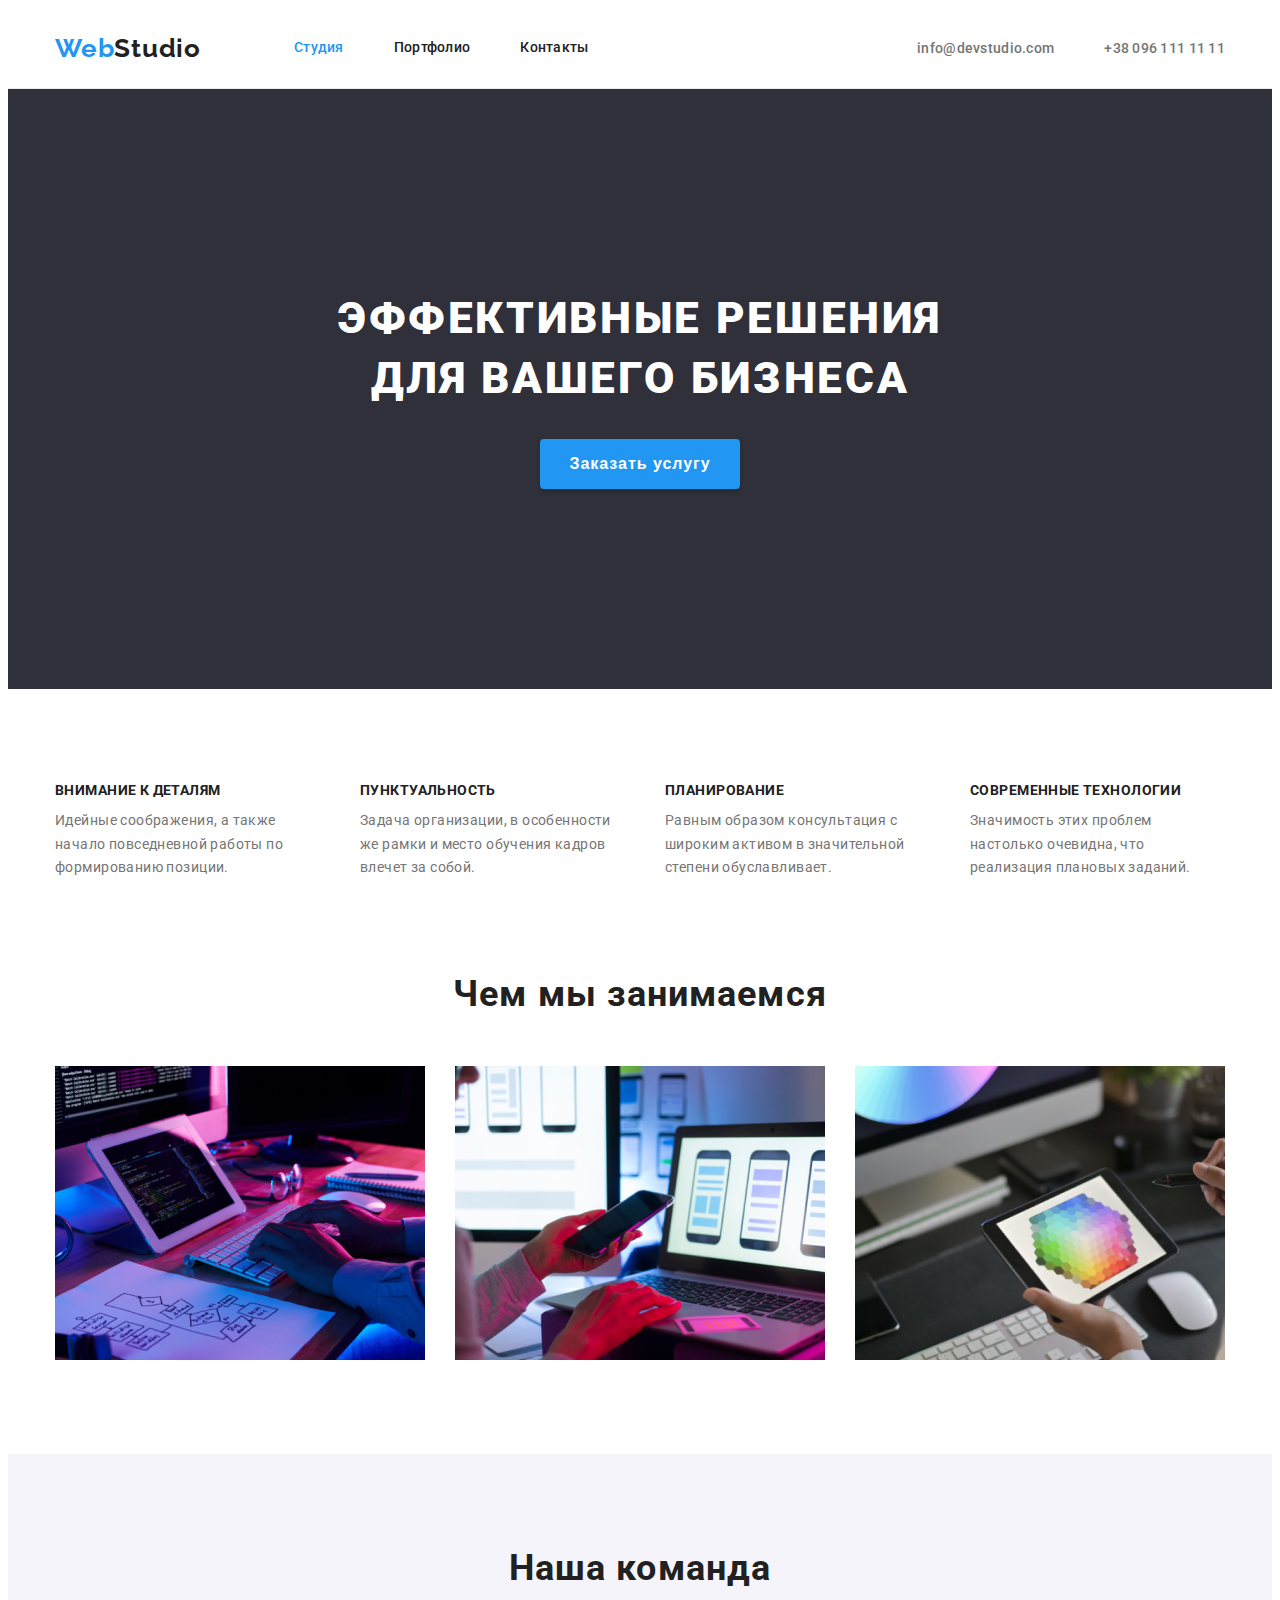
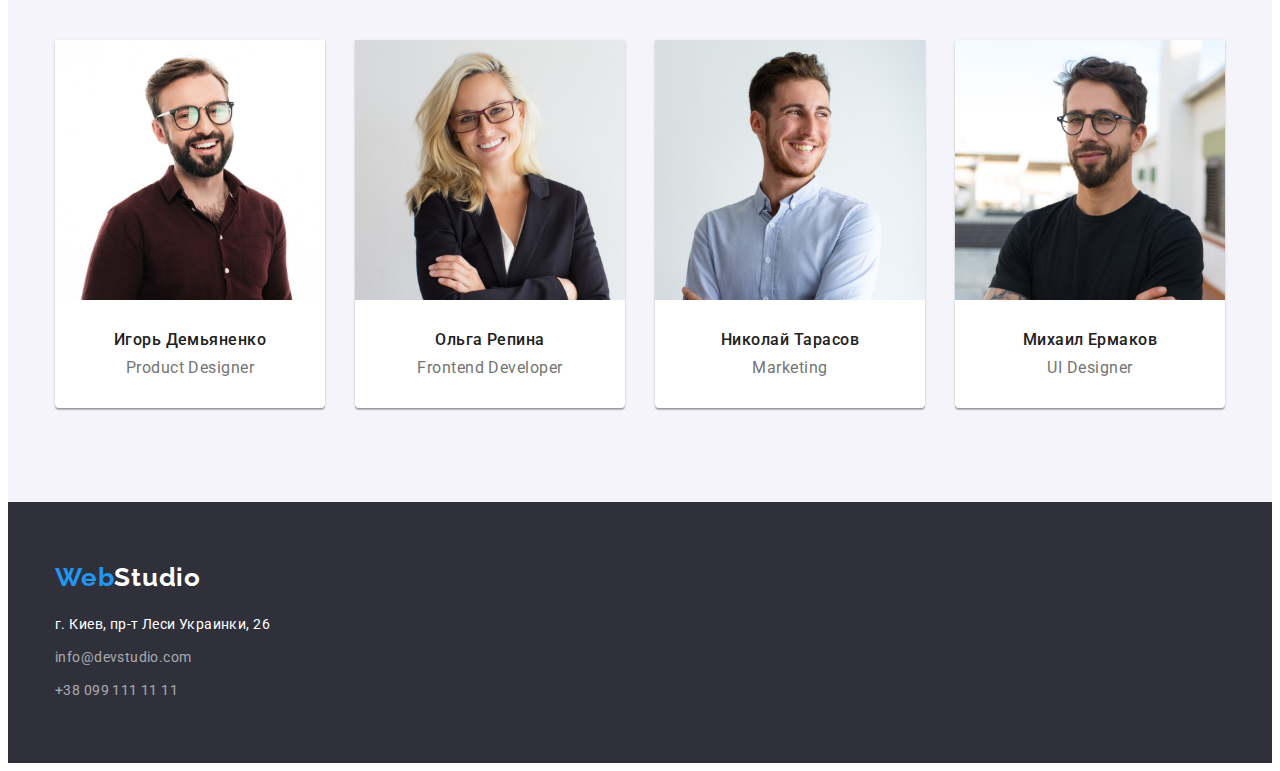
==== commit 53afe6da: "and another one" ====
--- a/index.html
+++ b/index.html
@@ -15,28 +15,28 @@
     <header class="header">
         <div class="container">
         <nav class="header-navigation">
-            <div class="header-section">
-             <a class="link logo" href=""><span class="pre-logo">Web</span><span class="sub-logo">Studio</span></a>              
+             <a class="logo" href=""><span class="pre-logo">Web</span><span class="sub-logo">Studio</span></a>              
                  <ul class="navigation-list">
                      <li class="navigation-item">
-                         <a class="header-link link" href="./index.html"><span class="present-page">Студия</span></a>
+                         <a class="header-link " href="./index.html"><span class="present-page">Студия</span></a>
                         </li>
                      <li class="navigation-item">
-                         <a class="header-link link" href="./portfolio.html">Портфолио</a>
+                         <a class="header-link " href="./portfolio.html">Портфолио</a>
                         </li>
                      <li class="navigation-item">
-                         <a class=" header-link header-link-last link" href="">Контакты</a>
+                         <a class=" header-link" href="">Контакты</a>
                         </li>
                  </ul>
                 </nav>                    
-                <ul class="list contacts-list">
+                <ul class="contacts-list">
                     <li class="contacts-item">
-                        <a class="contacts-link link" href="mailto:info@devstudio.com">info@devstudio.com</a>
+                        <a class="contacts-link " href="mailto:info@devstudio.com">info@devstudio.com</a>
                     </li>
-                    <li class="contacts-item contacts-link-last">
-                        <a class="contacts-link link" href="tel:+380961111111">+38 096 111 11 11</a>
+                    <li class="contacts-item">
+                        <a class="contacts-link " href="tel:+380961111111">+38 096 111 11 11</a>
                     </li>
-                </ul>                          
+                </ul>
+                </div>                          
     </header>
     <main>
             <section class="hero">
@@ -47,8 +47,8 @@
             </section>
             <section class="section">
                 <div class="container">
-                <!-- <h2 class="main-title">Наши преимущества</h2> -->
-                <ul class="list advantage-list">
+                <h2 class="main-title advantage-main-title">Наши преимущества</h2> 
+                <ul class="advantage-list">
                     <li class="advantage-item">
                         <h3 class="advantage-title">Внимание к деталям</h3>
                         <p class="advantage-text">Идейные соображения, а также начало повседневной работы по формированию позиции.</p>
@@ -69,7 +69,7 @@
             </div>
             </section>
             <!--our work-->
-            <section class="section">
+            <section class="section work-section">
                 <div class="container">
                 <h2 class="main-title work-title">Чем мы занимаемся</h2>
                 <ul class="work-list">
@@ -90,28 +90,28 @@
                 <div class="container">               
                 <h2 class="main-title">Наша команда</h2>
                 <ul class="list team-list">                    
-                    <li class="team-card">
+                    <li class="team-item">
                         <img src="./images/team1.jpg" alt="Игорь Демьяненко" width="270" height="260">
                         <div class="team-card-list">
                         <h3 class="team-title">Игорь Демьяненко</h3>
                         <p class="profession" lang="en">Product Designer</p>
                          </div>
                     </li>
-                    <li class="team-card">
+                    <li class="team-item">
                         <img src="./images/team2.jpg" alt="Ольга Репина"     width="270" height="260">
                         <div class="team-card-list">
                         <h3 class="team-title">Ольга Репина</h3>
                         <p class="profession" lang="en">Frontend Developer</p>
                         </div>
                     </li>
-                    <li class="team-card">
+                    <li class="team-item">
                         <img src="./images/team3.jpg" alt="Николай Тарасов"  width="270" height="260">
                         <div class="team-card-list">
                         <h3 class="team-title">Николай Тарасов</h3>
                         <p class="profession" lang="en">Marketing</p>
                         </div>
                     </li>
-                    <li class="team-card-last">
+                    <li class="team-item">
                         <img src="./images/team4.jpg" alt="Михаил Ермаков"   width="270" height="260">
                         <div class="team-card-list">
                         <h3 class="team-title">Михаил Ермаков</h3>
@@ -124,17 +124,17 @@
     </main>
     <footer class="footer">
         <div class="container">
-            <a class="link footer-logo" href=""><span class="pre-logo">Web</span><span class="sub-logo-second">Studio</span></a>
+            <a class="footer-logo" href=""><span class="pre-logo">Web</span><span class="sub-logo-second">Studio</span></a>
             <address class="address">
                 <ul class="footer-list">
                     <li class="footer-item">
-                        <a class="address-rout link" href="https://goo.gl/maps/BNxrX4DYjBoTdbWa7" target="_blank"  rel="noopener noreferrer">г. Киев, пр-т Леси Украинки, 26</a>
+                        <a class="address-rout" href="https://goo.gl/maps/BNxrX4DYjBoTdbWa7" target="_blank"  rel="noopener noreferrer">г. Киев, пр-т Леси Украинки, 26</a>
                     </li>
                     <li class="footer-item">
-                        <a class="footer-info link" href="mailto:info@devstudio.com">info@devstudio.com</a>    
+                        <a class="footer-info" href="mailto:info@devstudio.com">info@devstudio.com</a>    
                     </li>
-                    <li class="footer-item-last">
-                        <a class="footer-info link" href="tel:+380991111111">+38 099 111 11 11</a>   
+                    <li class="footer-item">
+                        <a class="footer-info" href="tel:+380991111111">+38 099 111 11 11</a>   
                     </li>
                 </ul>
             </address>
--- a/css/styles.css
+++ b/css/styles.css
@@ -4,7 +4,7 @@
     --main-text-color: #757575;
     --accent-color: #2196F3;
 }
-*{
+*,html{
     box-sizing: border-box;
 }
 img{
@@ -14,6 +14,9 @@
 }
 body{
     font-family: 'Roboto', sans-serif;
+}
+a{
+    text-decoration: none;
 }
 p, h1, h2, h3, h4, h5, h6{
     margin-top: 0;
@@ -41,27 +44,18 @@
     padding-right: 15px;
     margin: 0 auto;
 }
-.portfolio-navigation{
-    display: flex;
-    align-items: center;
-    width: 100%;
-    justify-content: space-between; 
-}
 .portfolio-wrapper
 {
     display: flex;
 }
-.portfolio-logo{
-    margin-right: 93px; 
-}
 .navigation-list{
     display: flex;
-    list-style: none;
-    /* align-items: center; */
+    align-items: center; 
 }
 .button-list{
+    display: flex;
     margin-bottom: 50px;
-    justify-content: center;
+    justify-content: center;    
 }
 .portfolio-list{
     flex-wrap: wrap;
@@ -71,27 +65,23 @@
     display: flex;
     align-items: center;
 }
-.header-section{
+.header-navigation{
     align-items: center;
     display: flex;
     justify-content: space-between;
-
 }
 .header{
-    border-bottom: 1px;    
-}
-.portfolio-navigation-list{
-    align-items: center;
-    list-style: none;
+    border-bottom: 1px solid #ECECEC;    
 }
 .contacts-list{
     margin-left: auto;
-}
-.navigation-item{
-margin-right: 50px;
-}
-.contacts-item{
-margin-right: 50px; 
+    display: flex;
+}
+.navigation-item:not(:last-child){
+    margin-right: 50px;
+}
+.contacts-item:not(:last-child){
+    margin-right: 50px;
 }
 .logo{
     margin-right: 93px;
@@ -120,19 +110,8 @@
 letter-spacing: 0.03em;
 color: #ffffff;
 }
-.list{
-    list-style: none;
-    display: flex;
-}
-.footer-item{
+.footer-item:not(:last-child){
     margin-bottom: 9px;
-}
-.footer-item-last{
-    margin-bottom: 0;
-}
-.link{
-    text-decoration: none;
-    
 }
 .present-page{
     font-weight: 500;
@@ -150,9 +129,6 @@
 letter-spacing: 0.02em;
 color:var(--secondary-title-color);
 }
-.header-link-last{
-margin-right: 0;
-}
 .header-link:hover, 
 .header-link:focus{
 color: var(--accent-color);
@@ -164,9 +140,6 @@
  line-height: 1.14;
  letter-spacing: 0.02em;
 }
-.contacts-link-last{
-margin-right: 0;
-}
 .contacts-link:hover,
 .contacts-link:focus{
 color: var(--accent-color);
@@ -187,7 +160,8 @@
 }
 .main-button{
 width: 200px;
-height: 50px;   
+height: 50px;
+border: transparent;   
 background: var(--accent-color);
 box-shadow: 0px 4px 4px rgba(0, 0, 0, 0.15);
 border-radius: 4px;
@@ -225,11 +199,13 @@
 color: var(--secondary-title-color);
 }
 .advantage-list{
-list-style: none;
 display: flex;
 }
-.advantage-item{
-margin-right: 30px;
+.advantage-item:not(:last-child){
+margin-right: 50px;
+}
+.advantage-main-title{
+    display: none;
 }
 .advantage-title{
 font-size: 14px;
@@ -239,7 +215,6 @@
 color: var(--secondary-title-color);
 }
 .advantage-text{
-
 margin-top: 10px;
 max-width: 270px;
 font-size: 14px;
@@ -255,8 +230,10 @@
 letter-spacing: 0.03em;
 color:var(--secondary-title-color);
 }
+.work-section{
+    padding-top: 0;
+}
 .work-list{
-list-style: none;
 display: flex;
 justify-content: space-between;
 }
@@ -271,19 +248,14 @@
 text-align: center;
 padding: 30px 0;
 }
-.team-card{
-max-width: 270px;
-margin-right: 30px;      
+.team-item:not(:last-child){
+margin-right: 30px;
+}
+.team-item{
+max-width: 270px;      
 background: #FFFFFF;
 box-shadow: 0px 1px 3px rgba(0, 0, 0, 0.12), 0px 1px 1px rgba(0, 0, 0, 0.14), 0px 2px 1px rgba(0, 0, 0, 0.2);
 border-radius: 0px 0px 4px 4px;
-}
-.team-card-last{
-background: #FFFFFF;
-max-width: 270px;
-box-shadow: 0px 1px 3px rgba(0, 0, 0, 0.12), 0px 1px 1px rgba(0, 0, 0, 0.14), 0px 2px 1px rgba(0, 0, 0, 0.2);
-border-radius: 0px 0px 4px 4px;
-margin-right: 0;
 }
 .portfolio-card{
 align-items: left;
@@ -291,11 +263,11 @@
 margin-bottom: 30px;
 background: #FFFFFF;
 }
-.portfolio-card-last{
-margin-bottom: 0;
-}
 .portfolio-card:nth-child(3n){
 margin-right: 0;
+}
+.portfolio-card:nth-child(n+6){
+margin-bottom: 0;
 }
 .card-text{
 border: 1px solid #EEEEEE;
@@ -341,15 +313,18 @@
 letter-spacing: 0.03em;
 color: var(--main-text-color);
 }
-.button-item{
+.button-item:not(:last-child){
     margin-right: 8px;
 }
 .btn
 {  
+    font-weight: 500;
+    font-size: 16px;
     background: #F5F4FA;
     border-radius: 4px;
     padding: 6px 22px;
-    border: none;
+    border: 2px solid #F5F4FA;
+    cursor: pointer;
 }
 .btn:hover,
 .btn:focus{
